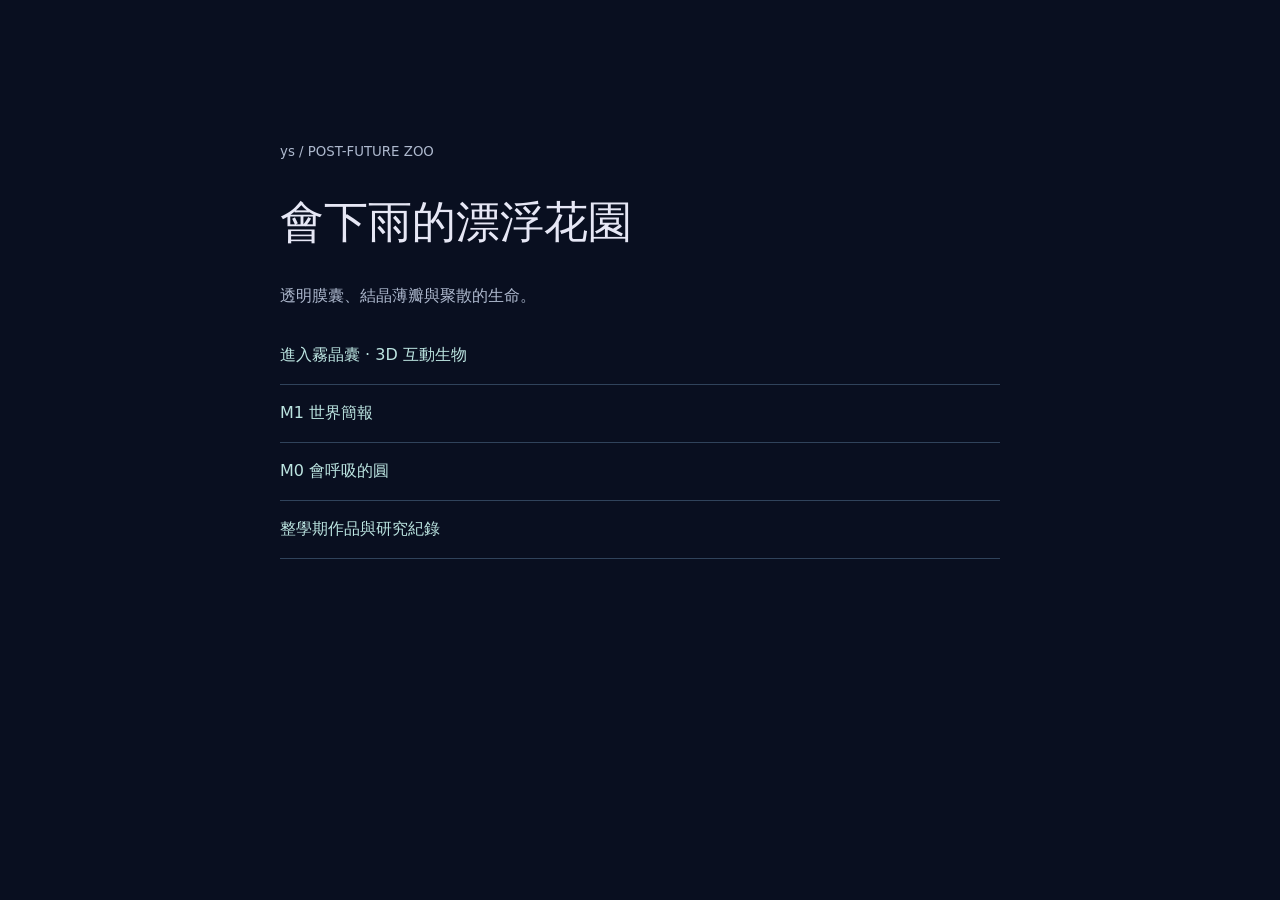
==== index.html @ 12ad2270 "Convert M2 creatures to interactive p5.js 3D and prepare Pages" ====
<!doctype html>
<html lang="zh-TW"><head><meta charset="utf-8"><meta name="viewport" content="width=device-width,initial-scale=1"><title>ys｜後未來動物園</title>
<style>body{margin:0;background:#090f20;color:#e6e7f5;font-family:system-ui,sans-serif}main{max-width:720px;margin:12vh auto;padding:32px}small,p{color:#aeb9ce;line-height:1.8}h1{font-weight:300;font-size:44px}a{display:block;padding:18px 0;color:#bce5e1;text-decoration:none;border-bottom:1px solid #30435b}a:hover{color:white}</style></head>
<body><main><small>ys / POST-FUTURE ZOO</small><h1>會下雨的漂浮花園</h1><p>透明膜囊、結晶薄瓣與聚散的生命。</p><a href="m2-species/">進入霧晶囊 · 3D 互動生物</a><a href="m1-world/m1-簡報.pdf">M1 世界簡報</a><a href="m0-outfit/">M0 會呼吸的圓</a><a href="https://github.com/ys3213/ys-m0-outfit">整學期作品與研究紀錄</a></main></body></html>
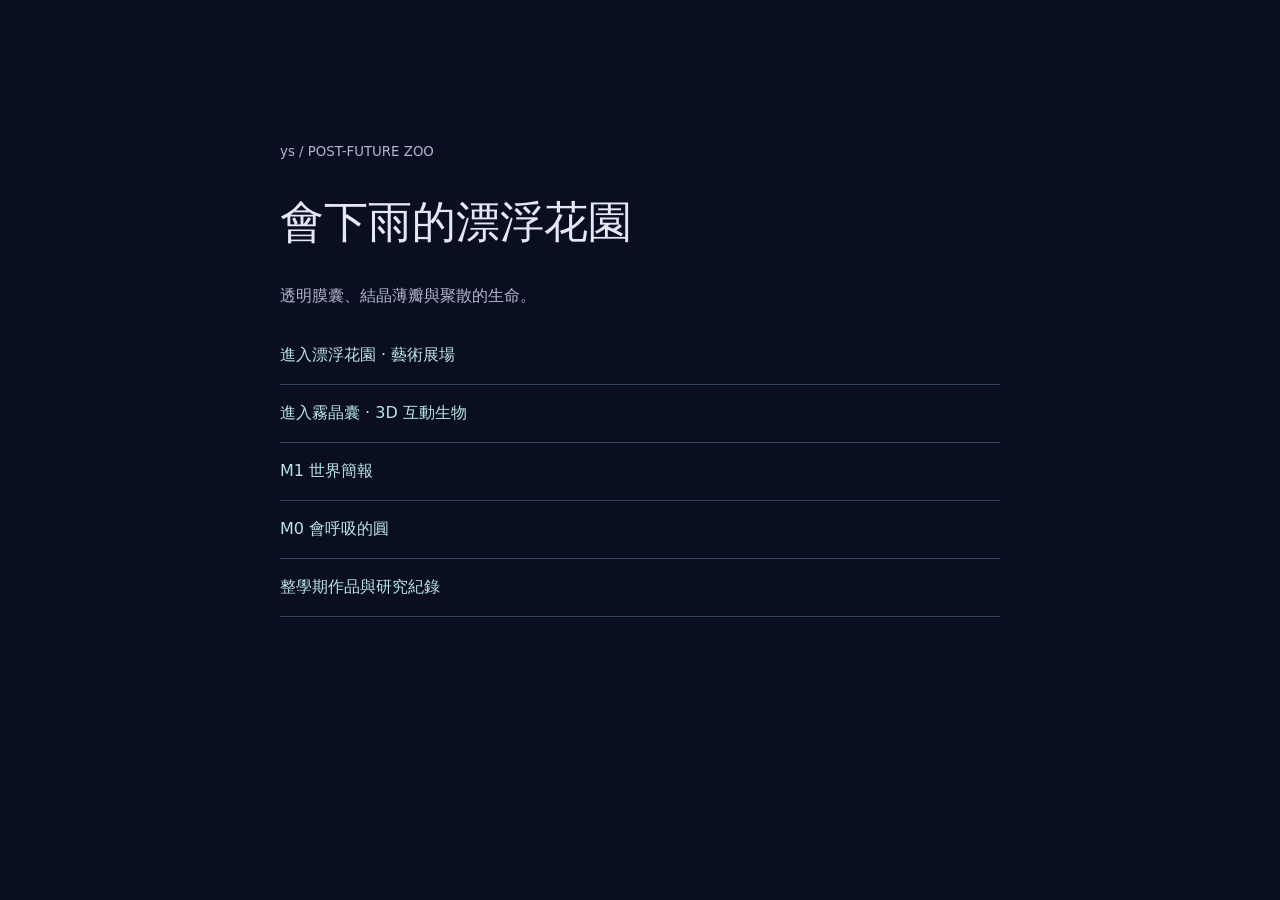
==== commit 53dfd4e6: "Build Rust 3D garden with exhibition UI and M3 design notes" ====
--- a/index.html
+++ b/index.html
@@ -1,4 +1,4 @@
 <!doctype html>
 <html lang="zh-TW"><head><meta charset="utf-8"><meta name="viewport" content="width=device-width,initial-scale=1"><title>ys｜後未來動物園</title>
 <style>body{margin:0;background:#090f20;color:#e6e7f5;font-family:system-ui,sans-serif}main{max-width:720px;margin:12vh auto;padding:32px}small,p{color:#aeb9ce;line-height:1.8}h1{font-weight:300;font-size:44px}a{display:block;padding:18px 0;color:#bce5e1;text-decoration:none;border-bottom:1px solid #30435b}a:hover{color:white}</style></head>
-<body><main><small>ys / POST-FUTURE ZOO</small><h1>會下雨的漂浮花園</h1><p>透明膜囊、結晶薄瓣與聚散的生命。</p><a href="m2-species/">進入霧晶囊 · 3D 互動生物</a><a href="m1-world/m1-簡報.pdf">M1 世界簡報</a><a href="m0-outfit/">M0 會呼吸的圓</a><a href="https://github.com/ys3213/ys-m0-outfit">整學期作品與研究紀錄</a></main></body></html>
+<body><main><small>ys / POST-FUTURE ZOO</small><h1>會下雨的漂浮花園</h1><p>透明膜囊、結晶薄瓣與聚散的生命。</p><a href="m3-creature/">進入漂浮花園 · 藝術展場</a><a href="m2-species/">進入霧晶囊 · 3D 互動生物</a><a href="m1-world/m1-簡報.pdf">M1 世界簡報</a><a href="m0-outfit/">M0 會呼吸的圓</a><a href="https://github.com/ys3213/ys-m0-outfit">整學期作品與研究紀錄</a></main></body></html>
